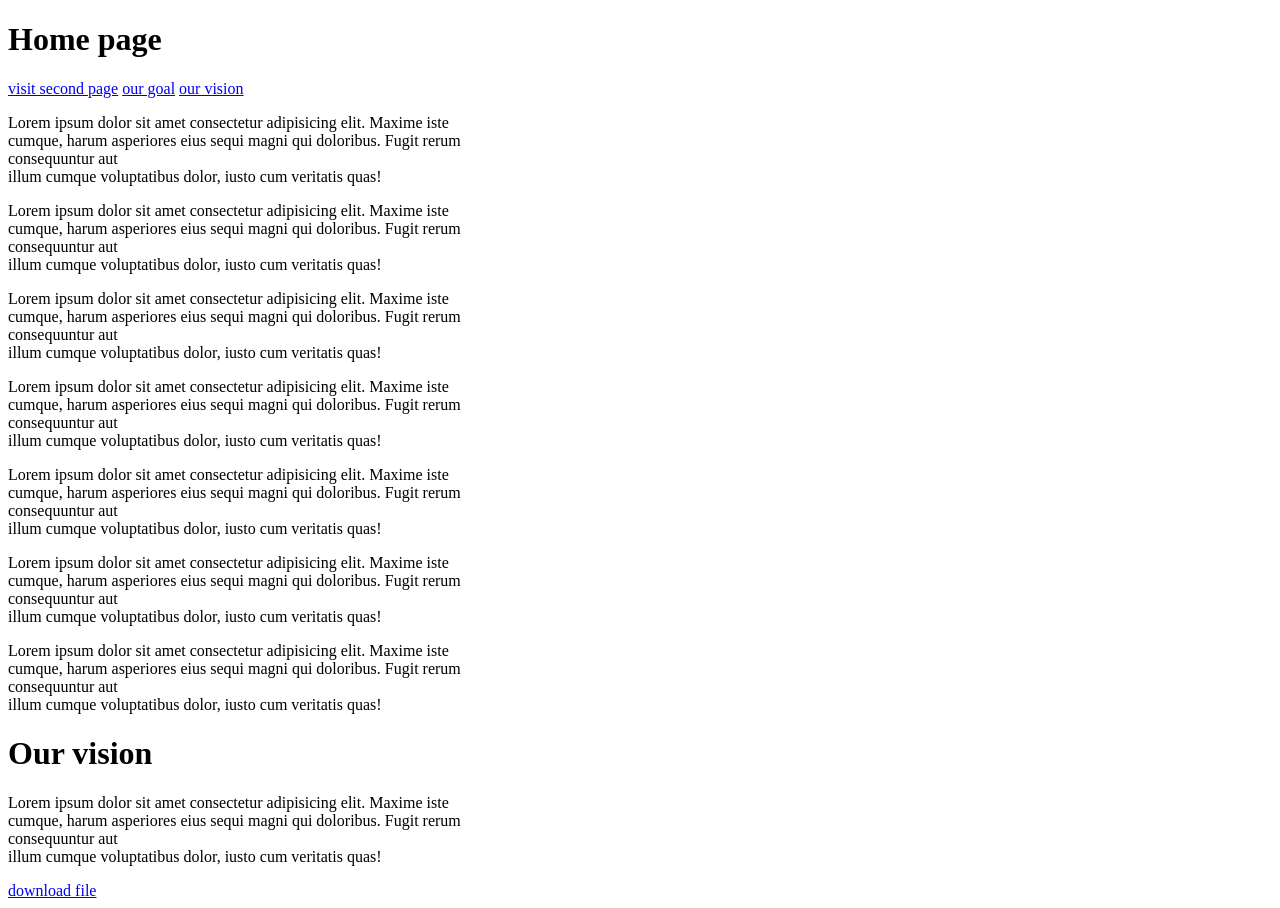
==== index.html @ 94102103 "second section" ====
<!DOCTYPE html>
<html lang="en">
  <head>
    <meta charset="UTF-8" />
    <meta name="viewport" content="width=device-width, initial-scale=1.0" />
    <title>Document</title>
  </head>
  <body>
    <!-- going to new page and will show images -->
    <h1>Home page</h1>
 <a href="./second_page.html" target="_blank">visit second page</a>

    <!-- going from place in screen to another place -->

    <a href="#ourgoal">our goal</a>

    <a href="#ourvision">our vision</a>

    <p >
        Lorem ipsum dolor sit amet consectetur adipisicing elit. Maxime iste
        <br />
        cumque, harum asperiores eius sequi magni qui doloribus. Fugit rerum
        <br />
        consequuntur aut <br />
        illum cumque voluptatibus dolor, iusto cum veritatis quas! <br />
    </p>
    <p >
        Lorem ipsum dolor sit amet consectetur adipisicing elit. Maxime iste
        <br />
        cumque, harum asperiores eius sequi magni qui doloribus. Fugit rerum
        <br />
        consequuntur aut <br />
        illum cumque voluptatibus dolor, iusto cum veritatis quas! <br />
    </p>
    <p >
        Lorem ipsum dolor sit amet consectetur adipisicing elit. Maxime iste
        <br />
        cumque, harum asperiores eius sequi magni qui doloribus. Fugit rerum
        <br />
        consequuntur aut <br />
        illum cumque voluptatibus dolor, iusto cum veritatis quas! <br />
    </p>
    <p >
        Lorem ipsum dolor sit amet consectetur adipisicing elit. Maxime iste
        <br />
        cumque, harum asperiores eius sequi magni qui doloribus. Fugit rerum
        <br />
        consequuntur aut <br />
        illum cumque voluptatibus dolor, iusto cum veritatis quas! <br />
    </p>
    <p >
        Lorem ipsum dolor sit amet consectetur adipisicing elit. Maxime iste
        <br />
        cumque, harum asperiores eius sequi magni qui doloribus. Fugit rerum
        <br />
        consequuntur aut <br />
        illum cumque voluptatibus dolor, iusto cum veritatis quas! <br />
    </p>
    <p >
        Lorem ipsum dolor sit amet consectetur adipisicing elit. Maxime iste
        <br />
        cumque, harum asperiores eius sequi magni qui doloribus. Fugit rerum
        <br />
        consequuntur aut <br />
        illum cumque voluptatibus dolor, iusto cum veritatis quas! <br />
    </p>

    <p >
        Lorem ipsum dolor sit amet consectetur adipisicing elit. Maxime iste
        <br />
        cumque, harum asperiores eius sequi magni qui doloribus. Fugit rerum
        <br />
        consequuntur aut <br />
        illum cumque voluptatibus dolor, iusto cum veritatis quas! <br />
    </p>

    <h1 name="ourvision">Our vision</h1>
    <p>
      Lorem ipsum dolor sit amet consectetur adipisicing elit. Maxime iste
      <br />
      cumque, harum asperiores eius sequi magni qui doloribus. Fugit rerum
      <br />
      consequuntur aut <br />
      illum cumque voluptatibus dolor, iusto cum veritatis quas! <br />
    </p>

    <!-- to download file  -->

    <a href="123.rar">download file</a>

  </body>
</html>
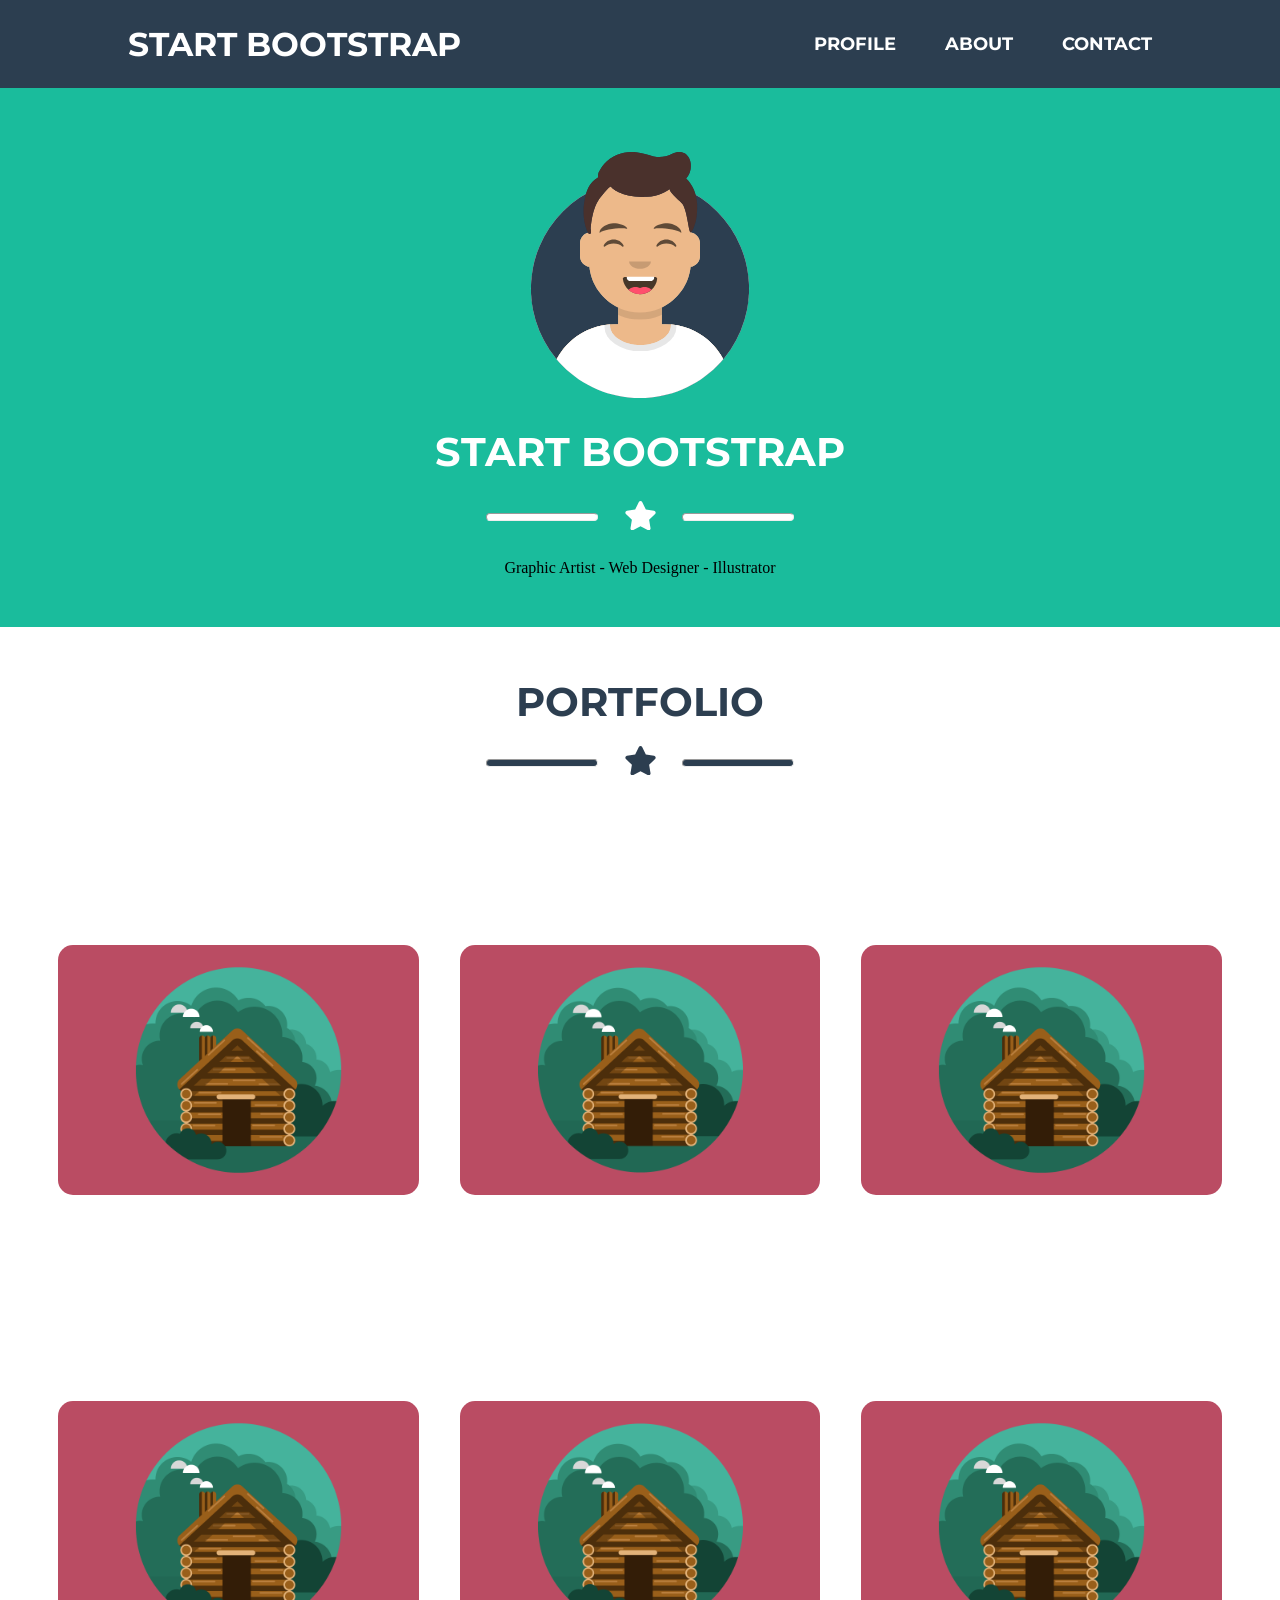
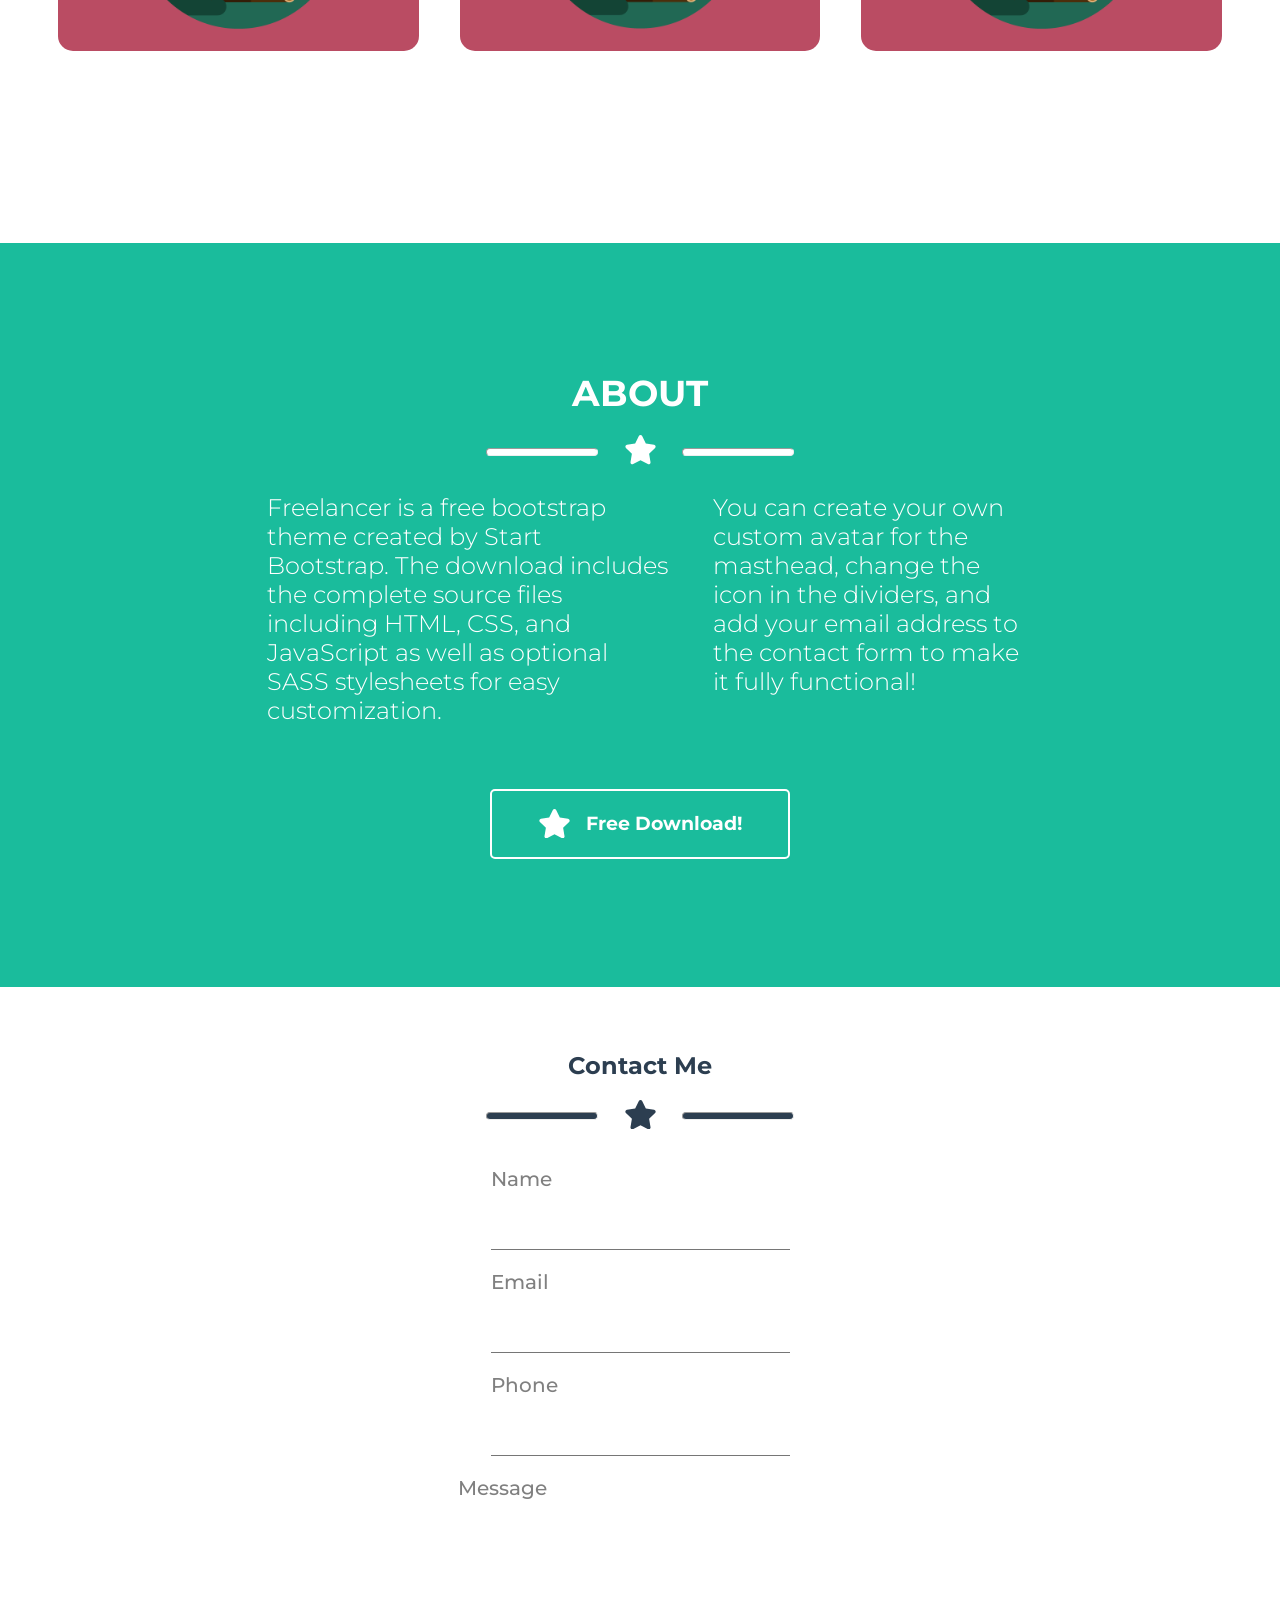
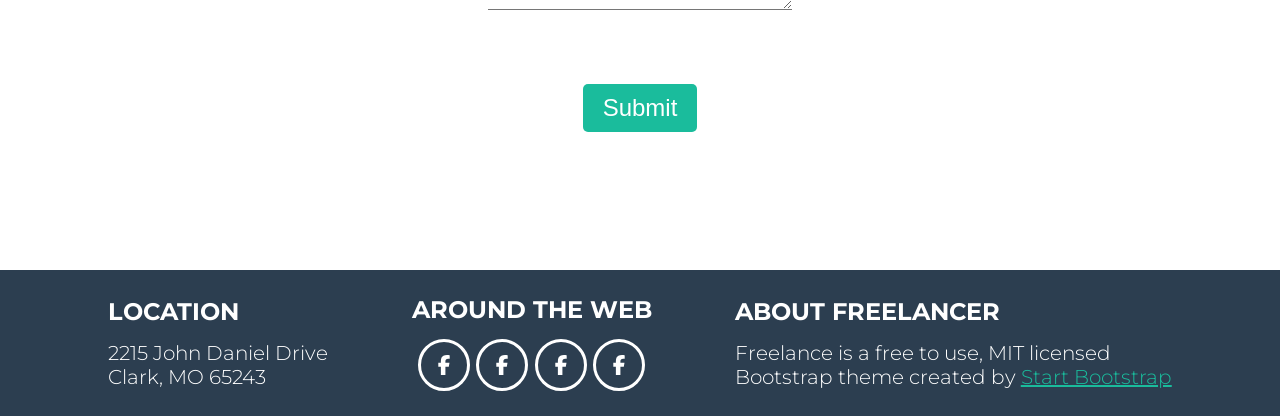
==== commit 06bd2471: "last version 11/12/2024" ====
--- a/index.html
+++ b/index.html
@@ -3,90 +3,310 @@
   <head>
     <meta charset="UTF-8" />
     <meta name="viewport" content="width=device-width, initial-scale=1.0" />
-    <title>Document</title>
+    <title>First Project</title>
+    <link rel="stylesheet" href="./css/style.css" />
+    <link
+      rel="shortcut icon"
+      href="./img/portfolio/cabin.png"
+      type="image/x-icon"
+    />
   </head>
   <body>
-    <!-- going to new page and will show images -->
-    <h1>Home page</h1>
- <a href="./second_page.html" target="_blank">visit second page</a>
-
-    <!-- going from place in screen to another place -->
-
-    <a href="#ourgoal">our goal</a>
-
-    <a href="#ourvision">our vision</a>
-
-    <p >
-        Lorem ipsum dolor sit amet consectetur adipisicing elit. Maxime iste
-        <br />
-        cumque, harum asperiores eius sequi magni qui doloribus. Fugit rerum
-        <br />
-        consequuntur aut <br />
-        illum cumque voluptatibus dolor, iusto cum veritatis quas! <br />
-    </p>
-    <p >
-        Lorem ipsum dolor sit amet consectetur adipisicing elit. Maxime iste
-        <br />
-        cumque, harum asperiores eius sequi magni qui doloribus. Fugit rerum
-        <br />
-        consequuntur aut <br />
-        illum cumque voluptatibus dolor, iusto cum veritatis quas! <br />
-    </p>
-    <p >
-        Lorem ipsum dolor sit amet consectetur adipisicing elit. Maxime iste
-        <br />
-        cumque, harum asperiores eius sequi magni qui doloribus. Fugit rerum
-        <br />
-        consequuntur aut <br />
-        illum cumque voluptatibus dolor, iusto cum veritatis quas! <br />
-    </p>
-    <p >
-        Lorem ipsum dolor sit amet consectetur adipisicing elit. Maxime iste
-        <br />
-        cumque, harum asperiores eius sequi magni qui doloribus. Fugit rerum
-        <br />
-        consequuntur aut <br />
-        illum cumque voluptatibus dolor, iusto cum veritatis quas! <br />
-    </p>
-    <p >
-        Lorem ipsum dolor sit amet consectetur adipisicing elit. Maxime iste
-        <br />
-        cumque, harum asperiores eius sequi magni qui doloribus. Fugit rerum
-        <br />
-        consequuntur aut <br />
-        illum cumque voluptatibus dolor, iusto cum veritatis quas! <br />
-    </p>
-    <p >
-        Lorem ipsum dolor sit amet consectetur adipisicing elit. Maxime iste
-        <br />
-        cumque, harum asperiores eius sequi magni qui doloribus. Fugit rerum
-        <br />
-        consequuntur aut <br />
-        illum cumque voluptatibus dolor, iusto cum veritatis quas! <br />
-    </p>
-
-    <p >
-        Lorem ipsum dolor sit amet consectetur adipisicing elit. Maxime iste
-        <br />
-        cumque, harum asperiores eius sequi magni qui doloribus. Fugit rerum
-        <br />
-        consequuntur aut <br />
-        illum cumque voluptatibus dolor, iusto cum veritatis quas! <br />
-    </p>
-
-    <h1 name="ourvision">Our vision</h1>
-    <p>
-      Lorem ipsum dolor sit amet consectetur adipisicing elit. Maxime iste
-      <br />
-      cumque, harum asperiores eius sequi magni qui doloribus. Fugit rerum
-      <br />
-      consequuntur aut <br />
-      illum cumque voluptatibus dolor, iusto cum veritatis quas! <br />
-    </p>
-
-    <!-- to download file  -->
-
-    <a href="123.rar">download file</a>
-
+    <nav>
+      <h1>
+        <a href="#"> start bootstrap </a>
+      </h1>
+      <div id="menuItems">
+        <div><a href="#">Profile</a></div>
+        <div><a href="#">About</a></div>
+        <div><a href="#">Contact</a></div>
+      </div>
+      <div id="menuButton">
+        <!-- <img src="img/menu.png" width="33" alt=""> -->
+        <svg
+          class="svg-inline--fa fa-bars fa-w-14"
+          aria-hidden="true"
+          fill="white"
+          focusable="false"
+          data-prefix="fas"
+          data-icon="bars"
+          role="img"
+          xmlns="http://www.w3.org/2000/svg"
+          viewBox="0 0 448 512"
+          data-fa-i2svg=""
+        >
+          <path
+            fill="currentColor"
+            d="M16 132h416c8.837 0 16-7.163 16-16V76c0-8.837-7.163-16-16-16H16C7.163 60 0 67.163 0 76v40c0 8.837 7.163 16 16 16zm0 160h416c8.837 0 16-7.163 16-16v-40c0-8.837-7.163-16-16-16H16c-8.837 0-16 7.163-16 16v40c0 8.837 7.163 16 16 16zm0 160h416c8.837 0 16-7.163 16-16v-40c0-8.837-7.163-16-16-16H16c-8.837 0-16 7.163-16 16v40c0 8.837 7.163 16 16 16z"
+          ></path>
+        </svg>
+      </div>
+    </nav>
+
+    <section id="banner">
+      <div id="bannerPhoto">
+        <img src="/img/avataaars.svg" alt="" />
+      </div>
+
+      <h1>start bootstrap</h1>
+
+      <div class="lineStarLine">
+        <hr class="custom-line" />
+        <div style="width: 33px">
+          <!-- <img src="/img/star.svg" alt=""> -->
+          <svg xmlns="http://www.w3.org/2000/svg" viewBox="0 0 576 512">
+            <!--!Font Awesome Free 6.6.0 by @fontawesome - https://fontawesome.com License - https://fontawesome.com/license/free Copyright 2024 Fonticons, Inc.-->
+            <path
+              d="M316.9 18C311.6 7 300.4 0 288.1 0s-23.4 7-28.8 18L195 150.3 51.4 171.5c-12 1.8-22 10.2-25.7 21.7s-.7 24.2 7.9 32.7L137.8 329 113.2 474.7c-2 12 3 24.2 12.9 31.3s23 8 33.8 2.3l128.3-68.5 128.3 68.5c10.8 5.7 23.9 4.9 33.8-2.3s14.9-19.3 12.9-31.3L438.5 329 542.7 225.9c8.6-8.5 11.7-21.2 7.9-32.7s-13.7-19.9-25.7-21.7L381.2 150.3 316.9 18z"
+            />
+          </svg>
+        </div>
+        <hr class="custom-line" />
+      </div>
+
+      <div>Graphic Artist - Web Designer - Illustrator</div>
+    </section>
+
+    <section id="portfolio">
+      <h1>Portfolio</h1>
+
+      <div class="lineStarLine">
+        <hr class="custom-line" />
+        <div style="width: 33px">
+          <!-- <img src="/img/star.svg" alt=""> -->
+          <svg xmlns="http://www.w3.org/2000/svg" viewBox="0 0 576 512">
+            <!--!Font Awesome Free 6.6.0 by @fontawesome - https://fontawesome.com License - https://fontawesome.com/license/free Copyright 2024 Fonticons, Inc.-->
+            <path
+              d="M316.9 18C311.6 7 300.4 0 288.1 0s-23.4 7-28.8 18L195 150.3 51.4 171.5c-12 1.8-22 10.2-25.7 21.7s-.7 24.2 7.9 32.7L137.8 329 113.2 474.7c-2 12 3 24.2 12.9 31.3s23 8 33.8 2.3l128.3-68.5 128.3 68.5c10.8 5.7 23.9 4.9 33.8-2.3s14.9-19.3 12.9-31.3L438.5 329 542.7 225.9c8.6-8.5 11.7-21.2 7.9-32.7s-13.7-19.9-25.7-21.7L381.2 150.3 316.9 18z"
+            />
+          </svg>
+        </div>
+        <hr class="custom-line" />
+      </div>
+
+      <div id="porfolioGallery">
+        <div
+          class="portfolioCard"
+          style="background-image: url('img/cabin.png')"
+        >
+          <div>+</div>
+        </div>
+
+        <div
+          class="portfolioCard"
+          style="background-image: url('img/cabin.png')"
+        >
+          <div>+</div>
+        </div>
+
+        <div
+          class="portfolioCard"
+          style="background-image: url('img/cabin.png')"
+        >
+          <div>+</div>
+        </div>
+
+        <div
+          class="portfolioCard"
+          style="background-image: url('img/cabin.png')"
+        >
+          <div>+</div>
+        </div>
+
+        <div
+          class="portfolioCard"
+          style="background-image: url('img/cabin.png')"
+        >
+          <div>+</div>
+        </div>
+
+        <div
+          class="portfolioCard"
+          style="background-image: url('img/cabin.png')"
+        >
+          <div>+</div>
+        </div>
+      </div>
+    </section>
+
+    <section id="about">
+      <h2>ABOUT</h2>
+
+      <div class="lineStarLine">
+        <hr class="custom-line" />
+        <div style="width: 33px">
+          <!-- <img src="/img/star.svg" alt=""> -->
+          <svg xmlns="http://www.w3.org/2000/svg" viewBox="0 0 576 512">
+            <!--!Font Awesome Free 6.6.0 by @fontawesome - https://fontawesome.com License - https://fontawesome.com/license/free Copyright 2024 Fonticons, Inc.-->
+            <path
+              d="M316.9 18C311.6 7 300.4 0 288.1 0s-23.4 7-28.8 18L195 150.3 51.4 171.5c-12 1.8-22 10.2-25.7 21.7s-.7 24.2 7.9 32.7L137.8 329 113.2 474.7c-2 12 3 24.2 12.9 31.3s23 8 33.8 2.3l128.3-68.5 128.3 68.5c10.8 5.7 23.9 4.9 33.8-2.3s14.9-19.3 12.9-31.3L438.5 329 542.7 225.9c8.6-8.5 11.7-21.2 7.9-32.7s-13.7-19.9-25.7-21.7L381.2 150.3 316.9 18z"
+            />
+          </svg>
+        </div>
+        <hr class="custom-line" />
+      </div>
+
+      <div class="row">
+        <div class="textl">
+          <p>
+            Freelancer is a free bootstrap theme created by Start Bootstrap. The
+            download includes the complete source files including HTML, CSS, and
+            JavaScript as well as optional SASS stylesheets for easy
+            customization.
+          </p>
+        </div>
+        <div class="textr">
+          <p>
+            You can create your own custom avatar for the masthead, change the
+            icon in the dividers, and add your email address to the contact form
+            to make it fully functional!
+          </p>
+        </div>
+      </div>
+
+      <div class="container">
+        <a class="freedownload">
+          <svg xmlns="http://www.w3.org/2000/svg" viewBox="0 0 576 512">
+            <!--!Font Awesome Free 6.6.0 by @fontawesome - https://fontawesome.com License - https://fontawesome.com/license/free Copyright 2024 Fonticons, Inc.-->
+            <path
+              d="M316.9 18C311.6 7 300.4 0 288.1 0s-23.4 7-28.8 18L195 150.3 51.4 171.5c-12 1.8-22 10.2-25.7 21.7s-.7 24.2 7.9 32.7L137.8 329 113.2 474.7c-2 12 3 24.2 12.9 31.3s23 8 33.8 2.3l128.3-68.5 128.3 68.5c10.8 5.7 23.9 4.9 33.8-2.3s14.9-19.3 12.9-31.3L438.5 329 542.7 225.9c8.6-8.5 11.7-21.2 7.9-32.7s-13.7-19.9-25.7-21.7L381.2 150.3 316.9 18z"
+            />
+          </svg>
+          <h3>Free Download!</h3>
+        </a>
+      </div>
+    </section>
+
+    <section id="contactMe">
+      <div class="container">
+        <h2>Contact Me</h2>
+
+        <div class="lineStarLine">
+          <hr class="custom-line" />
+          <div style="width: 33px">
+            <!-- <img src="/img/star.svg" alt=""> -->
+            <svg xmlns="http://www.w3.org/2000/svg" viewBox="0 0 576 512">
+              <!--!Font Awesome Free 6.6.0 by @fontawesome - https://fontawesome.com License - https://fontawesome.com/license/free Copyright 2024 Fonticons, Inc.-->
+              <path
+                d="M316.9 18C311.6 7 300.4 0 288.1 0s-23.4 7-28.8 18L195 150.3 51.4 171.5c-12 1.8-22 10.2-25.7 21.7s-.7 24.2 7.9 32.7L137.8 329 113.2 474.7c-2 12 3 24.2 12.9 31.3s23 8 33.8 2.3l128.3-68.5 128.3 68.5c10.8 5.7 23.9 4.9 33.8-2.3s14.9-19.3 12.9-31.3L438.5 329 542.7 225.9c8.6-8.5 11.7-21.2 7.9-32.7s-13.7-19.9-25.7-21.7L381.2 150.3 316.9 18z"
+              />
+            </svg>
+          </div>
+          <hr class="custom-line" />
+        </div>
+
+        <div class="formData">
+          <div class="formItems">
+            <form action="">
+              <!-- full name -->
+              <div class="fullName">
+                <label for="name">Name</label>
+                <input type="text" id="name" name="name" required />
+              </div>
+              <!-- email -->
+              <div class="email">
+                <label for="email">Email</label>
+                <input type="text" id="email" name="email" required />
+              </div>
+              <!-- phoneNumber -->
+              <div class="phoneNumber">
+                <label for="phone">Phone</label>
+                <input type="text" id="phone" name="phone" required />
+              </div>
+              <!-- message -->
+              <div class="message">
+                <label for="message">Message</label>
+                <textarea name="message"></textarea>
+              </div>
+
+              <!-- submit -->
+              <div>
+                <input type="submit" value="Submit" class="submit" />
+              </div>
+            </form>
+          </div>
+        </div>
+      </div>
+    </section>
+
+    <section id="footer">
+      <!-- footer location -->
+      <div id="location">
+        <h3>Location</h3>
+        <p>2215 John Daniel Drive</p>
+        <p>Clark, MO 65243</p>
+      </div>
+
+      <!-- footer around the web -->
+      <div id="aroundtheweb">
+        <h3>Around the Web</h3>
+        <!-- social Icons -->
+
+        <div class="container">
+          <div class="socialIcons">
+            <a href="" class="facebook">
+              <svg xmlns="http://www.w3.org/2000/svg" viewBox="0 0 320 512">
+                <path
+                  d="M80 299.3V512H196V299.3h86.5l18-97.8H196V166.9c0-51.7 20.3-71.5 72.7-71.5c16.3 0 29.4 .4 37 1.2V7.9C291.4 4 256.4 0 236.2 0C129.3 0 80 50.5 80 159.4v42.1H14v97.8H80z"
+                />
+              </svg>
+            </a>
+          </div>
+
+          <div class="socialIcons">
+            <a href="" class="facebook">
+              <svg xmlns="http://www.w3.org/2000/svg" viewBox="0 0 320 512">
+                <path
+                  d="M80 299.3V512H196V299.3h86.5l18-97.8H196V166.9c0-51.7 20.3-71.5 72.7-71.5c16.3 0 29.4 .4 37 1.2V7.9C291.4 4 256.4 0 236.2 0C129.3 0 80 50.5 80 159.4v42.1H14v97.8H80z"
+                />
+              </svg>
+            </a>
+          </div>
+
+          <div class="socialIcons">
+            <a href="" class="facebook">
+              <svg xmlns="http://www.w3.org/2000/svg" viewBox="0 0 320 512">
+                <path
+                  d="M80 299.3V512H196V299.3h86.5l18-97.8H196V166.9c0-51.7 20.3-71.5 72.7-71.5c16.3 0 29.4 .4 37 1.2V7.9C291.4 4 256.4 0 236.2 0C129.3 0 80 50.5 80 159.4v42.1H14v97.8H80z"
+                />
+              </svg>
+            </a>
+          </div>
+
+          <div class="socialIcons">
+            <a href="" class="facebook">
+              <svg xmlns="http://www.w3.org/2000/svg" viewBox="0 0 320 512">
+                <path
+                  d="M80 299.3V512H196V299.3h86.5l18-97.8H196V166.9c0-51.7 20.3-71.5 72.7-71.5c16.3 0 29.4 .4 37 1.2V7.9C291.4 4 256.4 0 236.2 0C129.3 0 80 50.5 80 159.4v42.1H14v97.8H80z"
+                />
+              </svg>
+            </a>
+          </div>
+        </div>
+      </div>
+
+      <!-- about freelancer -->
+      <div id="aboutFreelancer">
+        <h3>About Freelancer</h3>
+        <p>Freelance is a free to use, MIT licensed</p>
+        <p>
+          Bootstrap theme created by
+          <a href="#">Start Bootstrap</a>
+        </p>
+      </div>
+    </section>
+
+    <script>
+      document.getElementById("menuButton").addEventListener("click", () => {
+        var menu = document.getElementById("menuItems");
+
+        // Check the current display property and toggle it
+        if (menu.style.display === "none" || menu.style.display === "") {
+          menu.style.display = "block"; // Show the menu
+        } else {
+          menu.style.display = "none"; // Hide the menu
+        }
+      });
+    </script>
   </body>
 </html>
--- a/css/style.css
+++ b/css/style.css
@@ -0,0 +1,612 @@
+@import url('https://fonts.googleapis.com/css2?family=Montserrat:ital,wght@0,100..900;1,100..900&display=swap');
+
+* {
+    margin: 0;
+    padding: 0;
+    box-sizing: border-box;
+}
+
+:root {
+    --myBlue: #2c3e50;
+    --myGreen: #1abc9c;
+    --myWhite: #ffffff;
+    --mainFont: "Montserrat";
+    --titleFontSize: 40px;
+}
+
+nav {
+    background-color: var(--myBlue);
+    color: var(--myWhite);
+    font-family: var(--mainFont);
+    text-transform: uppercase;
+    font-weight: bold;
+    font-size: 22px;
+
+    padding: 24px 10%;
+
+    display: flex;
+    justify-content: space-between;
+    align-items: center;
+}
+
+nav #menuItems {
+    width: 33%;
+    display: flex;
+    justify-content: space-between;
+    font-size: 18px;
+}
+
+nav a {
+    text-decoration: none;
+    color: var(--myWhite);
+}
+
+nav #menuButton {
+    display: none;
+}
+
+/* bannar */
+
+
+#banner {
+    text-align: center;
+    background-color: var(--myGreen);
+    padding-top: 30px;
+    padding-bottom: 50px;
+}
+
+#banner>* {
+    margin-top: 25px;
+}
+
+#banner h1 {
+    color: var(--myWhite);
+    text-transform: uppercase;
+    font-size: var(--titleFontSize);
+    font-family: var(--mainFont);
+}
+
+#bannerPhoto {
+    width: 240px;
+    display: inline-block;
+    /* margin: 0 auto; */
+}
+
+.lineStarLine {
+    margin: 1.25rem 0 1.5rem;
+    display: flex;
+    justify-content: center;
+    align-items: center;
+    width: 100%;
+}
+
+.lineStarLine .custom-line {
+    width: 100%;
+    max-width: 7rem;
+    height: 0.50rem;
+    background-color: var(--myWhite);
+    border-radius: 1rem;
+}
+
+.lineStarLine .custom-line:first-child {
+    margin-right: 2%;
+}
+
+.lineStarLine .custom-line:last-child {
+    margin-left: 2%;
+}
+
+.lineStarLine svg {
+    fill: var(--myWhite) !important;
+}
+
+/* ------------------------------------------------------------------- */
+
+/* portfolio */
+
+#portfolio {
+    text-align: center;
+    background-color: var(--myWhite);
+    padding-top: 50px;
+    padding-bottom: 50px;
+}
+
+#portfolio h1 {
+    text-transform: uppercase;
+    color: var(--myBlue);
+    font-size: var(--titleFontSize);
+    font-family: var(--mainFont);
+}
+
+#portfolio .lineStarLine hr {
+    background-color: var(--myBlue);
+}
+
+#portfolio .lineStarLine svg {
+    fill: var(--myBlue) !important;
+}
+
+.portfolioCard {
+    width: 30%;
+    height: 250px;
+    border-radius: 15px;
+    background-size: cover;
+    background-position: center;
+    overflow: hidden;
+}
+
+#porfolioGallery {
+    height: 110vh;
+    padding: 3%;
+    display: flex;
+    flex-wrap: wrap;
+    justify-content: space-around;
+    align-content: space-around;
+}
+
+.portfolioCard>div {
+    text-align: center;
+    font-family: var(--mainFont);
+    color: var(--myWhite);
+    font-size: 100px;
+    font-weight: bold;
+
+    display: flex;
+    align-items: center;
+    justify-content: center;
+
+    cursor: pointer;
+
+    width: 100%;
+    height: 100%;
+    position: relative;
+    top: 0;
+    left: 0;
+    background-color: var(--myGreen);
+
+    opacity: 0;
+    transition: 0.3s all;
+}
+
+.portfolioCard>div:hover {
+    opacity: 0.75;
+    transition: 0.7s all;
+}
+
+/* ------------------------------------------------------------- */
+/* about */
+
+#about {
+    padding: 8rem 0;
+    background-color: var(--myGreen);
+}
+
+#about h2 {
+    font-family: var(--mainFont);
+    text-align: center;
+    font-size: 2.25rem;
+    /* line-height: 2rem; */
+    font-weight: bolder;
+    color: var(--myWhite);
+}
+
+#about .row {
+    display: flex;
+    justify-content: center;
+    text-align: center;
+    margin-left: 15%;
+    margin-right: 15%;
+}
+
+#about .row .textl p {
+    font-size: 1.50rem;
+    font-weight: 300;
+    color: var(--myWhite);
+    text-align: left;
+    margin-left: 15%;
+    margin-right: 5%;
+    font-family: var(--mainFont);
+}
+
+#about .row .textr p {
+    font-size: 1.50rem;
+    font-weight: 300;
+    color: var(--myWhite);
+    text-align: left;
+    margin-left: 5%;
+    margin-right: 15%;
+    font-family: var(--mainFont);
+}
+
+#about .container {
+    margin: 0 auto;
+    margin-top: 5%;
+    display: flex;
+    align-items: center;
+    justify-content: center;
+}
+
+#about .container .freedownload {
+    border: 2px solid var(--myWhite);
+    border-radius: 5px;
+    display: flex;
+    align-items: center;
+    justify-content: center;
+    width: 300px;
+    height: 70px;
+}
+
+#about .container .freedownload svg {
+    width: 33px;
+    fill: white;
+    margin-right: 15px;
+}
+
+#about .container .freedownload h3 {
+    font-family: var(--mainFont);
+    color: var(--myWhite);
+}
+
+.freedownload:hover {
+    background-color: var(--myWhite);
+    border-color: white;
+    fill: black;
+}
+
+.freedownload:hover svg path {
+    fill: black;
+    color: black !important;
+
+}
+
+.freedownload:hover h3 {
+    color: black !important;
+}
+
+/* ------------------------------------------ */
+
+/* contact me */
+
+#contactMe {
+    /* padding: 3rem 0; */
+    margin-top: 5%;
+    margin-bottom: 10%;
+    font-family: var(--mainFont);
+}
+
+#contactMe h2 {
+    margin: 0 auto;
+    text-align: center;
+    color: var(--myBlue);
+
+}
+
+#contactMe .lineStarLine svg {
+    fill: var(--myBlue) !important;
+}
+
+#contactMe .lineStarLine hr {
+    background-color: var(--myBlue);
+}
+
+#contactMe .formData .formItems form {
+    display: flex;
+    flex-direction: column;
+    align-items: center;
+    justify-content: center;
+    margin-bottom: 20px;
+    text-align: left;
+}
+
+#contactMe .formData .formItems form div {
+    display: block;
+    margin: 10px;
+}
+
+#contactMe .formData .formItems form div label {
+    font-size: 1.25rem;
+    font-weight: 500;
+    margin-bottom: 10px;
+    text-align: left;
+    display: block;
+    color: grey;
+}
+
+#contactMe .formData .formItems form div input {
+    font-size: 1.5rem;
+    border-left: 0;
+    border-right: 0;
+    border-top: 0;
+    border-radius: 0;
+    border-width: 1px;
+    margin-top: 20px;
+}
+
+#contactMe .formData .formItems div textarea {
+    font-size: 1.5rem;
+    border-left: 0;
+    border-right: 0;
+    border-top: 0;
+    border-radius: 0;
+    border-width: 1px;
+    margin: 30px;
+    height: 70px;
+}
+
+#contactMe .formData .formItems div input:focus {
+    font-size: 1.5rem;
+    border-left: 0;
+    border-right: 0;
+    border-top: 0;
+    border-radius: 0;
+    border-width: 0px;
+    box-shadow: none;
+    height: 70px;
+}
+
+#contactMe .formData .formItems form div .submit {
+    font-size: 1.5rem;
+    border: none;
+    background-color: var(--myGreen);
+    color: var(--myWhite);
+    border-radius: 5px;
+    padding: 10px 20px;
+    position: sticky;
+    cursor: pointer
+}
+
+/* ------------------------------------------------------------- */
+/* footer  */
+
+#footer {
+    background-color: var(--myBlue);
+    font-family: var(--mainFont);
+    color: var(--myWhite);
+    padding: 25px;
+    display: flex;
+    justify-content: space-evenly;
+    align-items: center;
+    flex-wrap: wrap;
+}
+
+
+#footer #location {
+    font-size: 16px;
+    /* margin-right: 20px; */
+    display: block;
+    align-items: center;
+    justify-items: center;
+}
+
+#footer #location h3 {
+    margin-bottom: 15px;
+    text-transform: uppercase;
+    font-size: 1.5rem;
+}
+
+#footer #location p {
+    font-size: 1.25rem;
+    font-weight: 300;
+}
+
+#footer #aroundtheweb h3 {
+    margin-bottom: 15px;
+    text-transform: uppercase;
+    font-size: 1.5rem;
+}
+
+#footer #aroundtheweb .container {
+    display: flex;
+    justify-content: space-evenly;
+    align-items: center;
+}
+
+#footer #aroundtheweb .container .socialIcons .facebook {
+    border-radius: 100%;
+    display: flex;
+    width: 3.25rem;
+    height: 3.25rem;
+    font-size: 1.25rem;
+    justify-content: center;
+    align-items: center;
+    fill: var(--myWhite);
+    border: 3px solid var(--myWhite);
+    transition: 0.5s all;
+}
+
+#footer #aroundtheweb .container .socialIcons .facebook:hover {
+    fill: var(--myBlue);
+    background-color: var(--myWhite);
+    transition: 0.5s all;
+}
+
+#footer #aroundtheweb .socialIcons .facebook svg {
+    width: 20px;
+    height: 20px;
+}
+
+
+#footer #aboutFreelancer {
+    font-size: 16px;
+    display: block;
+    align-items: center;
+    justify-items: center;
+}
+
+#footer #aboutFreelancer h3 {
+    margin-bottom: 15px;
+    text-transform: uppercase;
+    font-size: 1.5rem;
+}
+
+#footer #aboutFreelancer p {
+    font-size: 1.25rem;
+    font-weight: 300;
+}
+
+#footer #aboutFreelancer a {
+    color: var(--myGreen);
+}
+
+
+/* ----------------------------------------------------- */
+@media only screen and (max-width: 600px) {
+
+    /* Nav Bar */
+    nav #menuItems {
+        display: none;
+        /* display: block; */
+        position: absolute;
+        left: 0;
+        top: 88px;
+        width: 100%;
+        background-color: var(--myBlue);
+        padding-left: 10%;
+    }
+
+    nav #menuButton {
+        width: 20px;
+        display: block;
+    }
+
+    /* -------------------------------------- */
+
+    /* Banner */
+    #banner h1 {
+        font-size: 20px;
+    }
+
+    /* -------------------------------------- */
+
+    /* portfolio */
+    #portfolio h1 {
+        font-size: 25px;
+    }
+
+    #portfolio #porfolioGallery {
+        display: block;
+        height: auto;
+    }
+
+    #portfolio #porfolioGallery>div {
+        margin-bottom: 20px;
+        width: 100%;
+    }
+
+    /* -------------------------------------------------- */
+    /* about */
+    #about .container {
+        margin-top: 10%;
+
+    }
+
+    #about .row {
+        display: block;
+        margin-left: 5%;
+        margin-right: 5%;
+    }
+
+    #about .row .textl p {
+        font-size: 1.25rem;
+        margin-bottom: 5%;
+        margin-left: 2%;
+        margin-right: 2%;
+    }
+
+    #about .row .textr p {
+        font-size: 1.25rem;
+        margin-left: 2%;
+        margin-right: 2%;
+    }
+
+    /* -------------------------------------- */
+    /* footer */
+    #footer #location {
+        display: block;
+        margin-bottom: 40px;
+    }
+
+    #footer #location h3 {
+        font-size: 1.25rem;
+    }
+
+    #footer #location p {
+        font-size: 1rem;
+    }
+
+    #footer #aroundtheweb {
+        display: block;
+        margin-bottom: 40px;
+    }
+
+    #footer #aroundtheweb h3 {
+        font-size: 1.25rem;
+    }
+
+    #footer #aroundtheweb .container .socialIcons .facebook {
+        width: 40px;
+        height: 40px;
+    }
+
+    #footer #aroundtheweb.socialIcons.facebook svg {
+        width: 40%;
+        height: 40%;
+    }
+
+    #footer #aboutFreelancer h3 {
+        font-size: 1.25rem;
+    }
+
+    #footer #aboutFreelancer p {
+        font-size: 1rem;
+    }
+
+    #footer #aboutFreelancer a {
+        font-size: 1rem;
+    }
+
+}
+
+@media only screen and (max-width: 769px) {
+     /* Nav Bar */
+     nav #menuItems div a {
+        display: none;
+    }
+    nav #menuButton {
+        width: 20px;
+        display: block;
+    }
+
+    #footer #aboutFreelancer {
+        padding: 80px;
+    }
+}
+
+@media only screen and (max-width: 992px) {
+     /* Nav Bar */
+     nav #menuItems div a {
+        display: none;
+    }
+    nav #menuButton {
+        width: 20px;
+        display: block;
+    }
+
+    #footer #aboutFreelancer {
+        padding: 80px;
+    }
+}
+
+@media only screen and (max-width: 1200px) {
+     /* Nav Bar */
+     nav #menuItems div a {
+        display: block;
+    }
+    nav #menuButton {
+        display: none;
+    }
+
+    #footer #aboutFreelancer {
+        padding: 40px;
+    }
+}
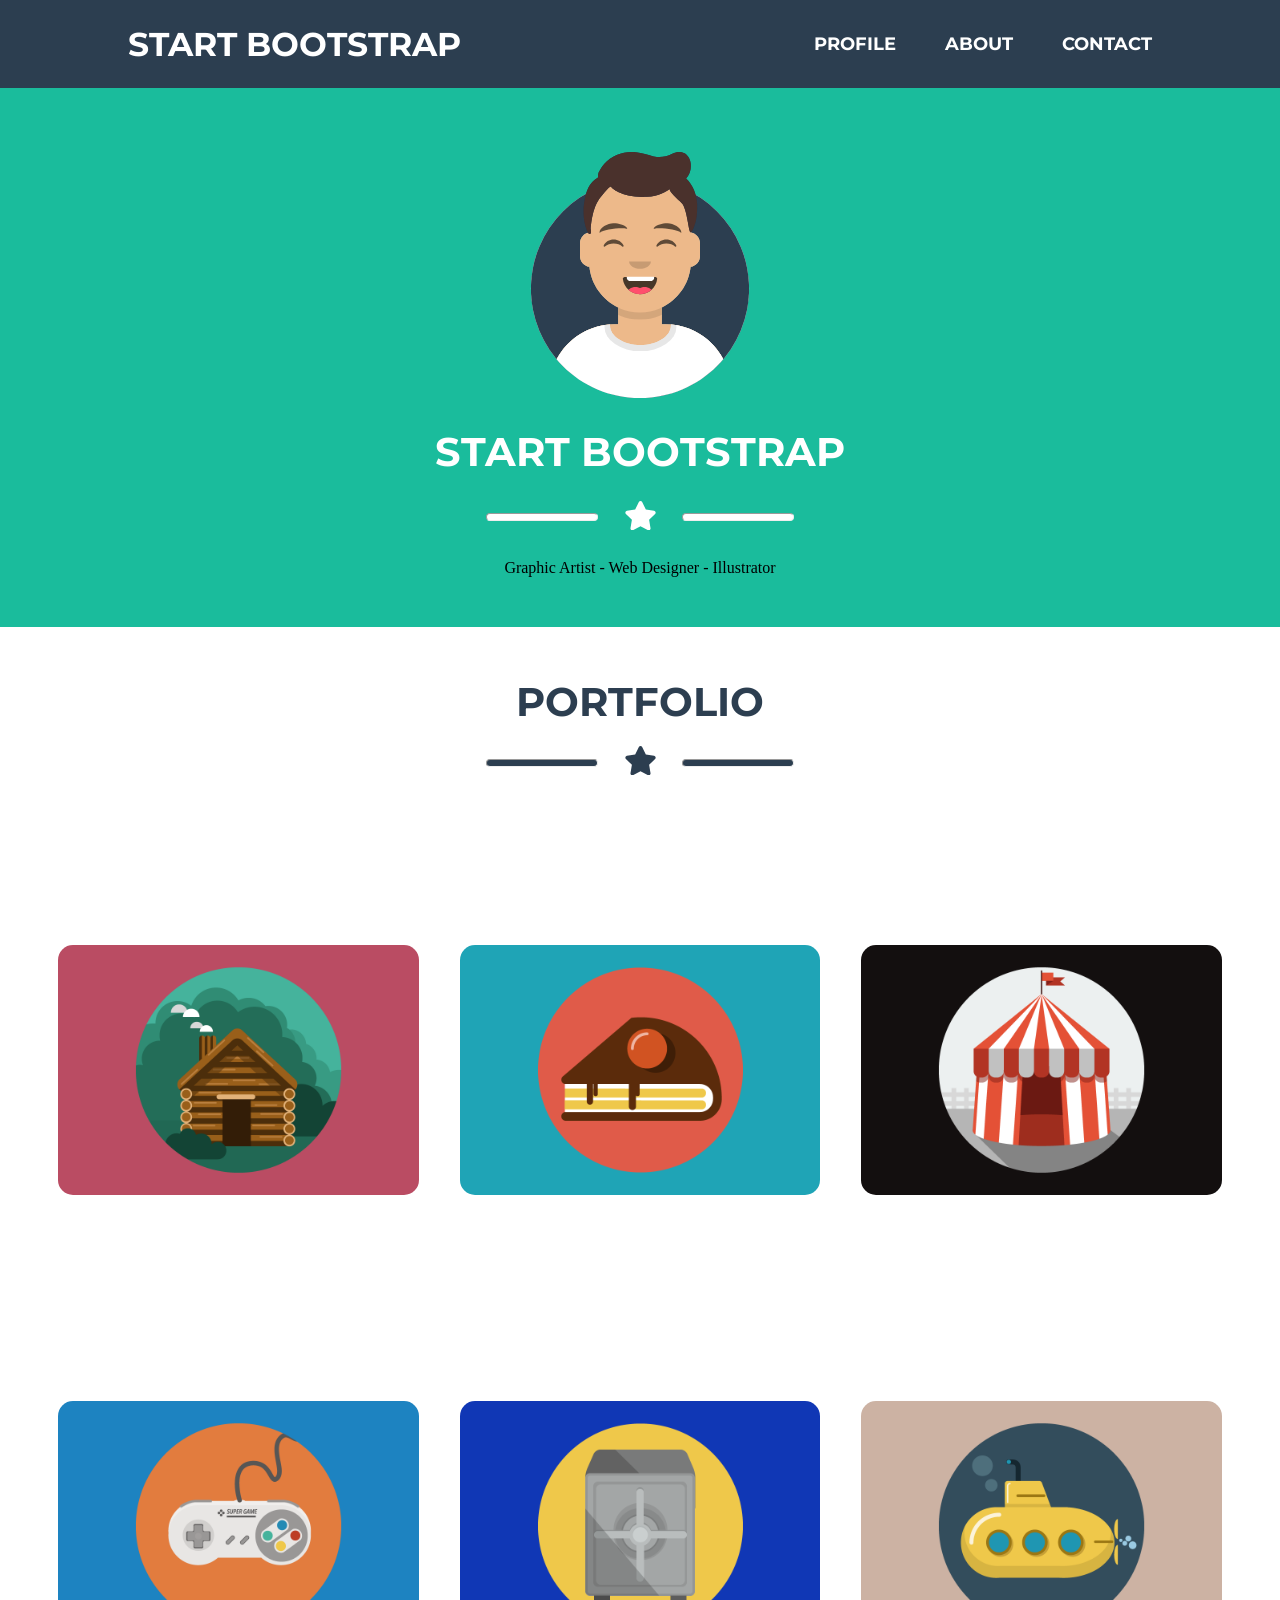
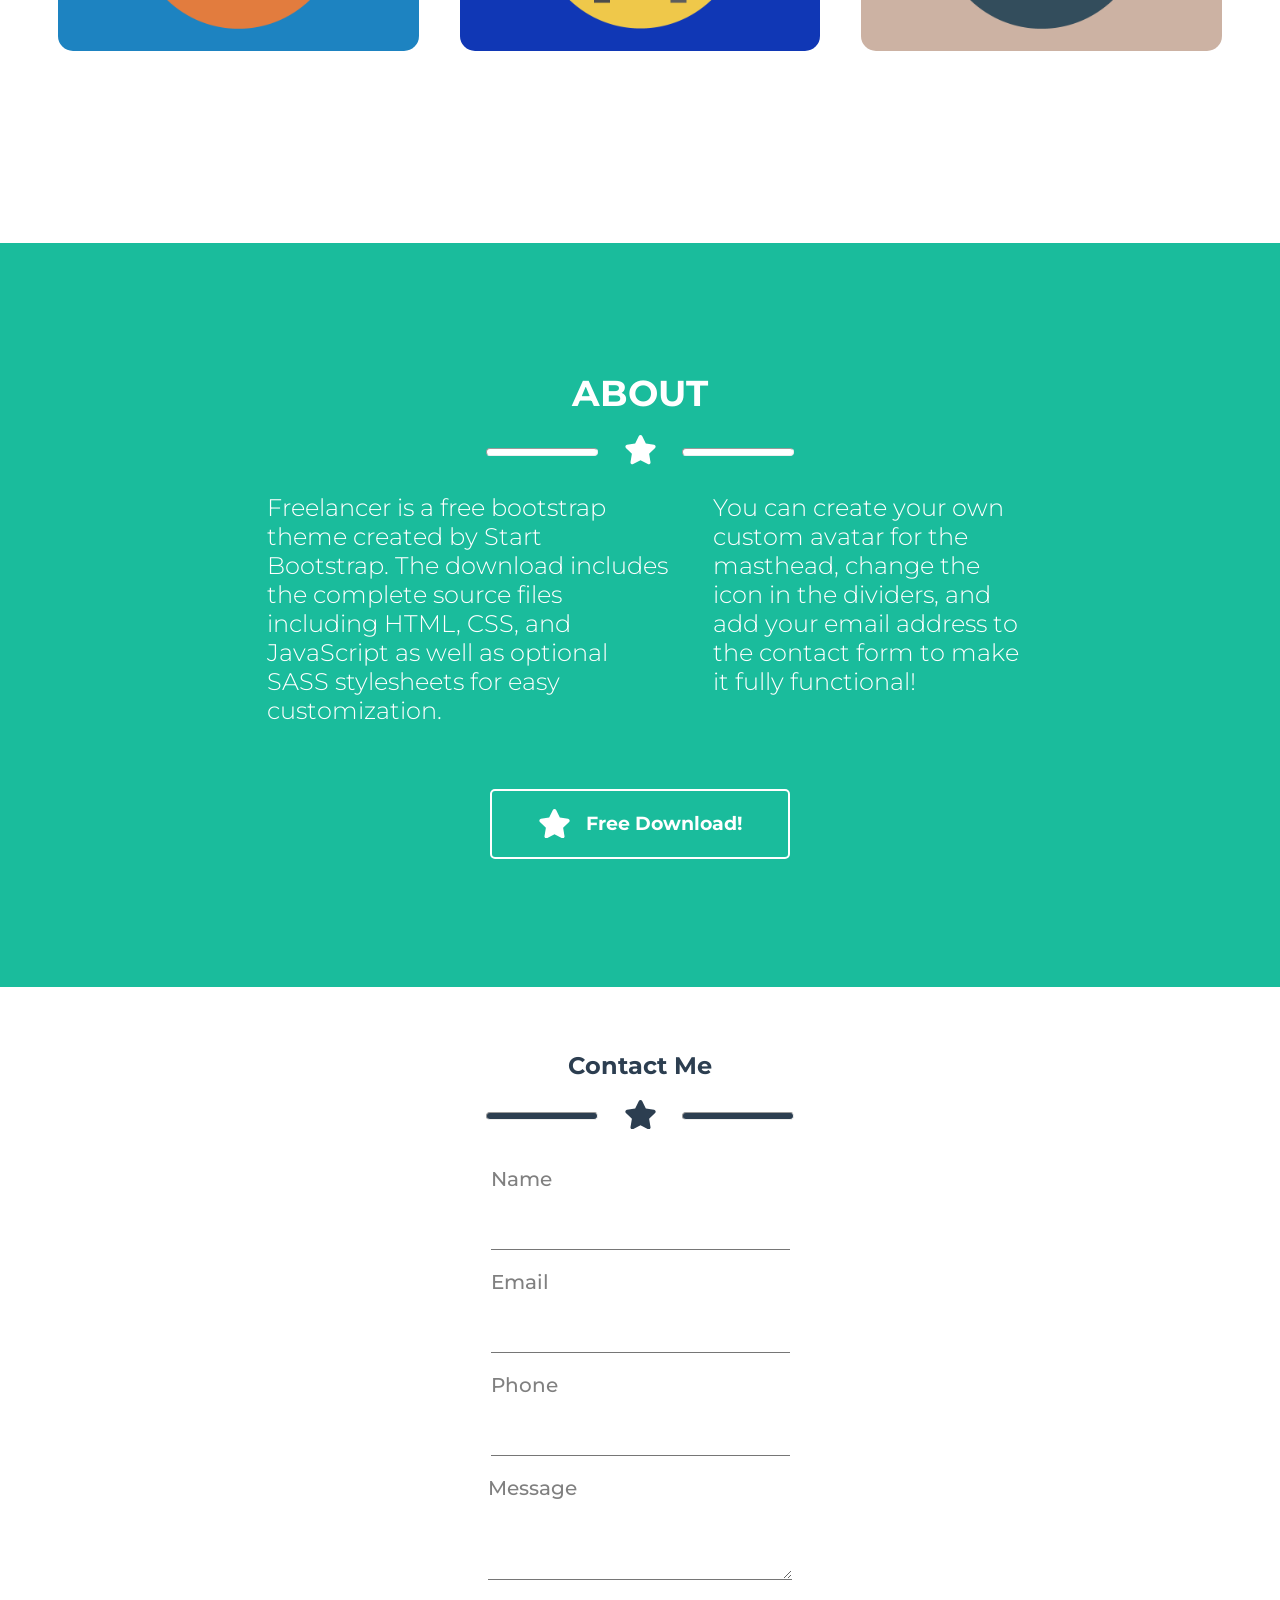
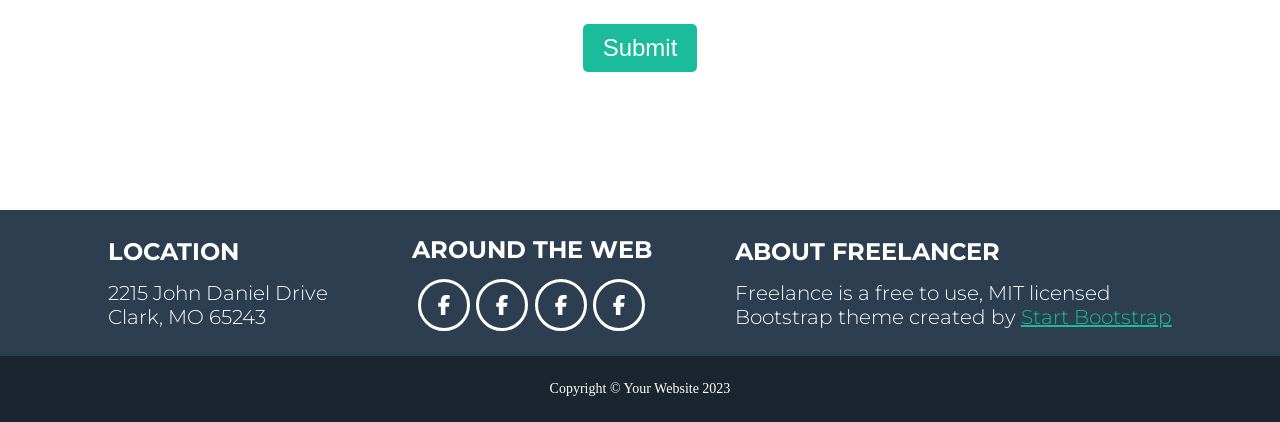
==== commit d0181ff8: "last version" ====
--- a/index.html
+++ b/index.html
@@ -94,35 +94,35 @@
 
         <div
           class="portfolioCard"
-          style="background-image: url('img/cabin.png')"
-        >
-          <div>+</div>
-        </div>
-
-        <div
-          class="portfolioCard"
-          style="background-image: url('img/cabin.png')"
-        >
-          <div>+</div>
-        </div>
-
-        <div
-          class="portfolioCard"
-          style="background-image: url('img/cabin.png')"
-        >
-          <div>+</div>
-        </div>
-
-        <div
-          class="portfolioCard"
-          style="background-image: url('img/cabin.png')"
-        >
-          <div>+</div>
-        </div>
-
-        <div
-          class="portfolioCard"
-          style="background-image: url('img/cabin.png')"
+          style="background-image: url('img/cake.png')"
+        >
+          <div>+</div>
+        </div>
+
+        <div
+          class="portfolioCard"
+          style="background-image: url('img/circus.png')"
+        >
+          <div>+</div>
+        </div>
+
+        <div
+          class="portfolioCard"
+          style="background-image: url('img/game.png')"
+        >
+          <div>+</div>
+        </div>
+
+        <div
+          class="portfolioCard"
+          style="background-image: url('img/safe.png')"
+        >
+          <div>+</div>
+        </div>
+
+        <div
+          class="portfolioCard"
+          style="background-image: url('img/submarine.png')"
         >
           <div>+</div>
         </div>
@@ -296,6 +296,12 @@
       </div>
     </section>
 
+    <section id="copyright">
+      <div class="container">
+        <p>Copyright &copy; Your Website 2023</p>
+      </div>
+    </section>
+
     <script>
       document.getElementById("menuButton").addEventListener("click", () => {
         var menu = document.getElementById("menuItems");
--- a/css/style.css
+++ b/css/style.css
@@ -322,18 +322,7 @@
     margin-top: 20px;
 }
 
-#contactMe .formData .formItems div textarea {
-    font-size: 1.5rem;
-    border-left: 0;
-    border-right: 0;
-    border-top: 0;
-    border-radius: 0;
-    border-width: 1px;
-    margin: 30px;
-    height: 70px;
-}
-
-#contactMe .formData .formItems div input:focus {
+#contactMe .formData .formItems form div input:focus{
     font-size: 1.5rem;
     border-left: 0;
     border-right: 0;
@@ -344,6 +333,27 @@
     height: 70px;
 }
 
+#contactMe .formData .formItems div textarea {
+    font-size: 1.5rem;
+    border-left: 0;
+    border-right: 0;
+    border-top: 0;
+    border-radius: 0;
+    border-width: 1px;
+    height: 70px;
+}
+
+/* #contactMe .formData .formItems div input:focus {
+    font-size: 1.5rem;
+    border-left: 0;
+    border-right: 0;
+    border-top: 0;
+    border-radius: 0;
+    border-width: 0px;
+    box-shadow: none;
+    height: 70px;
+} */
+
 #contactMe .formData .formItems form div .submit {
     font-size: 1.5rem;
     border: none;
@@ -352,7 +362,8 @@
     border-radius: 5px;
     padding: 10px 20px;
     position: sticky;
-    cursor: pointer
+    cursor: pointer;
+   
 }
 
 /* ------------------------------------------------------------- */
@@ -446,6 +457,19 @@
 
 #footer #aboutFreelancer a {
     color: var(--myGreen);
+}
+
+/* ------------------------------------------------- */
+/* copyright */
+
+#copyright {
+    font-size: 14px;
+    /* margin-top: 25px; */
+    padding: 25px;
+    text-align: center;
+    color: var(--myWhite);
+    background-color: #1a252f;
+    height: auto;
 }
 
 
